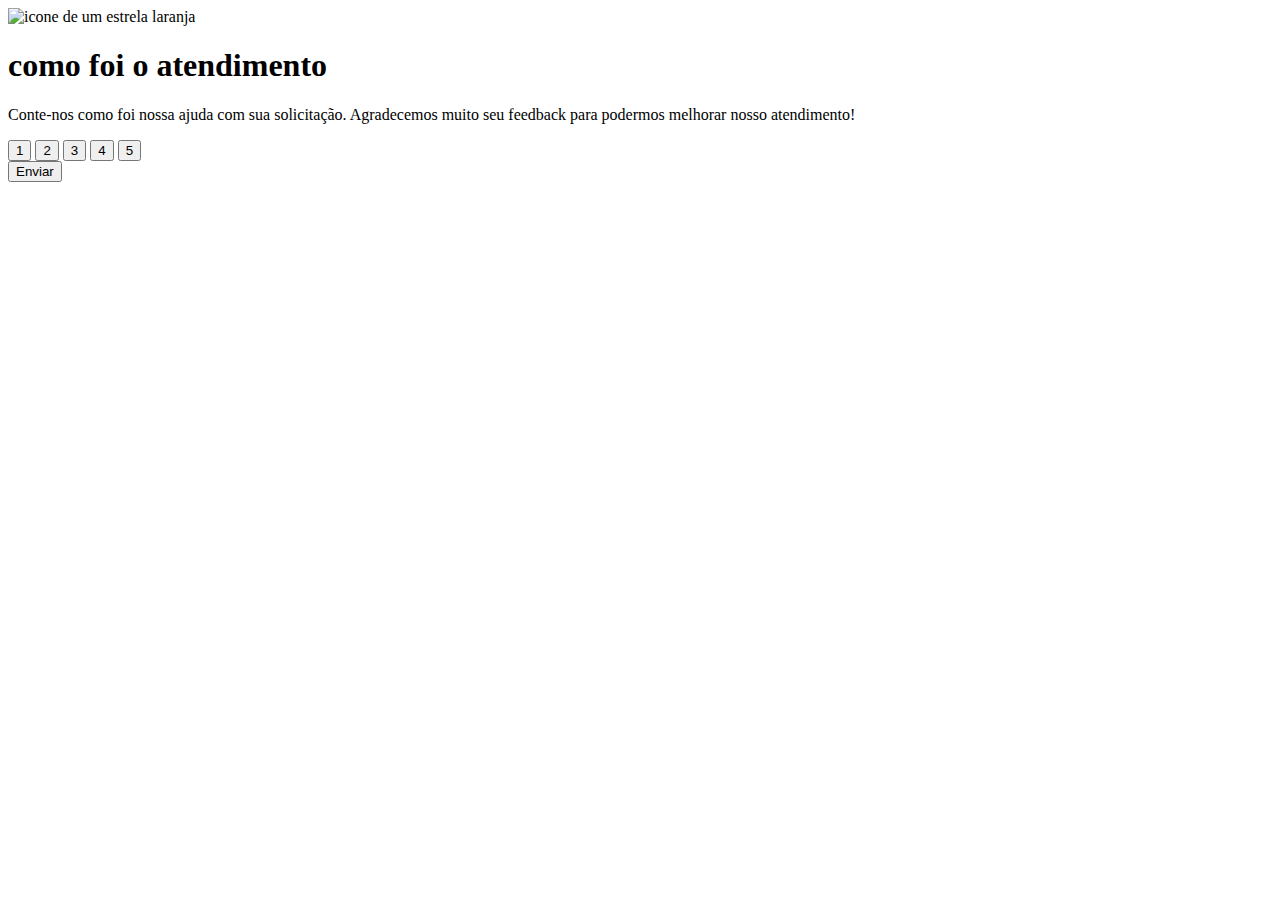
==== index.html @ 52875b89 "Terceiro commit do HTML" ====
<!DOCTYPE html>
<html lang="en">
<head>
    <meta charset="UTF-8">
    <meta name="viewport" content="width=device-width, initial-scale=1.0">
    <title>Document</title>
</head>
<body>
    <div class="card">
        <div class="Estrela">
            <img src="./images/icon-star.svg" alt="icone de um estrela laranja">
        </div>

        <h1>como foi o atendimento </h1>

        <p>Conte-nos como foi nossa ajuda com sua solicitação. Agradecemos muito seu feedback para 
            podermos melhorar nosso atendimento!</p>

            <div class="notas">
                <button>1</button>
                <button>2</button>
                <button>3</button>
                <button>4</button>
                <button>5</button>
            </div>

            <button>Enviar </button>
    </div>
</body>
</html>
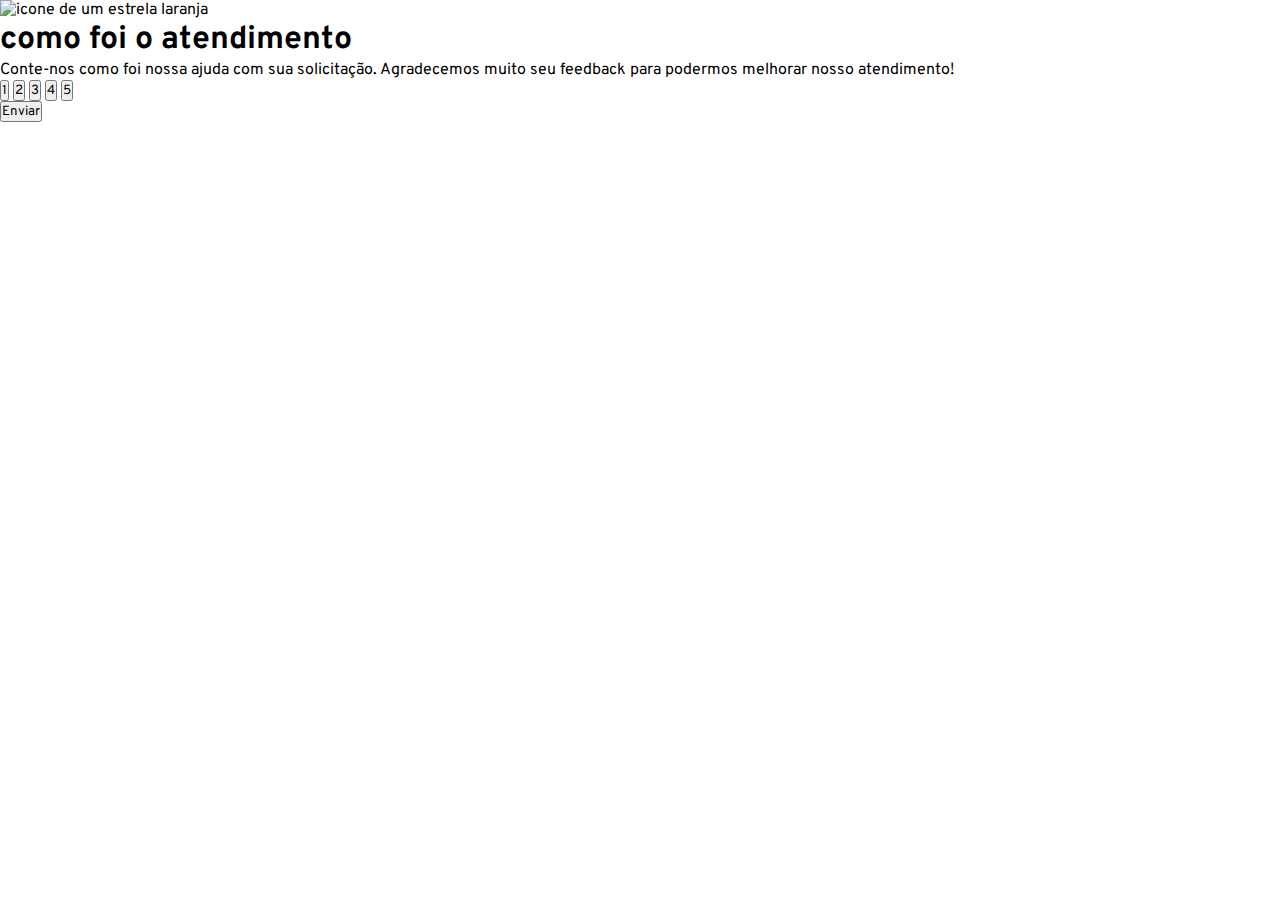
==== commit 136c54e3: "Quarto commit do HTML e prmeiro commit do CSS" ====
--- a/index.html
+++ b/index.html
@@ -3,7 +3,11 @@
 <head>
     <meta charset="UTF-8">
     <meta name="viewport" content="width=device-width, initial-scale=1.0">
-    <title>Document</title>
+    <link rel="stylesheet" href="style.css">
+    <link rel="preconnect" href="https://fonts.googleapis.com">
+    <link rel="preconnect" href="https://fonts.gstatic.com" crossorigin>
+    <link href="https://fonts.googleapis.com/css2?family=Overpass:ital,wght@0,100..900;1,100..900&display=swap" rel="stylesheet">
+    <title>feedback</title>
 </head>
 <body>
     <div class="card">
--- a/style.css
+++ b/style.css
@@ -0,0 +1,6 @@
+* {
+    margin: 0;
+    padding: 0;
+    box-sizing: border-box;
+    font-family: "Overpass", sans-serif;
+}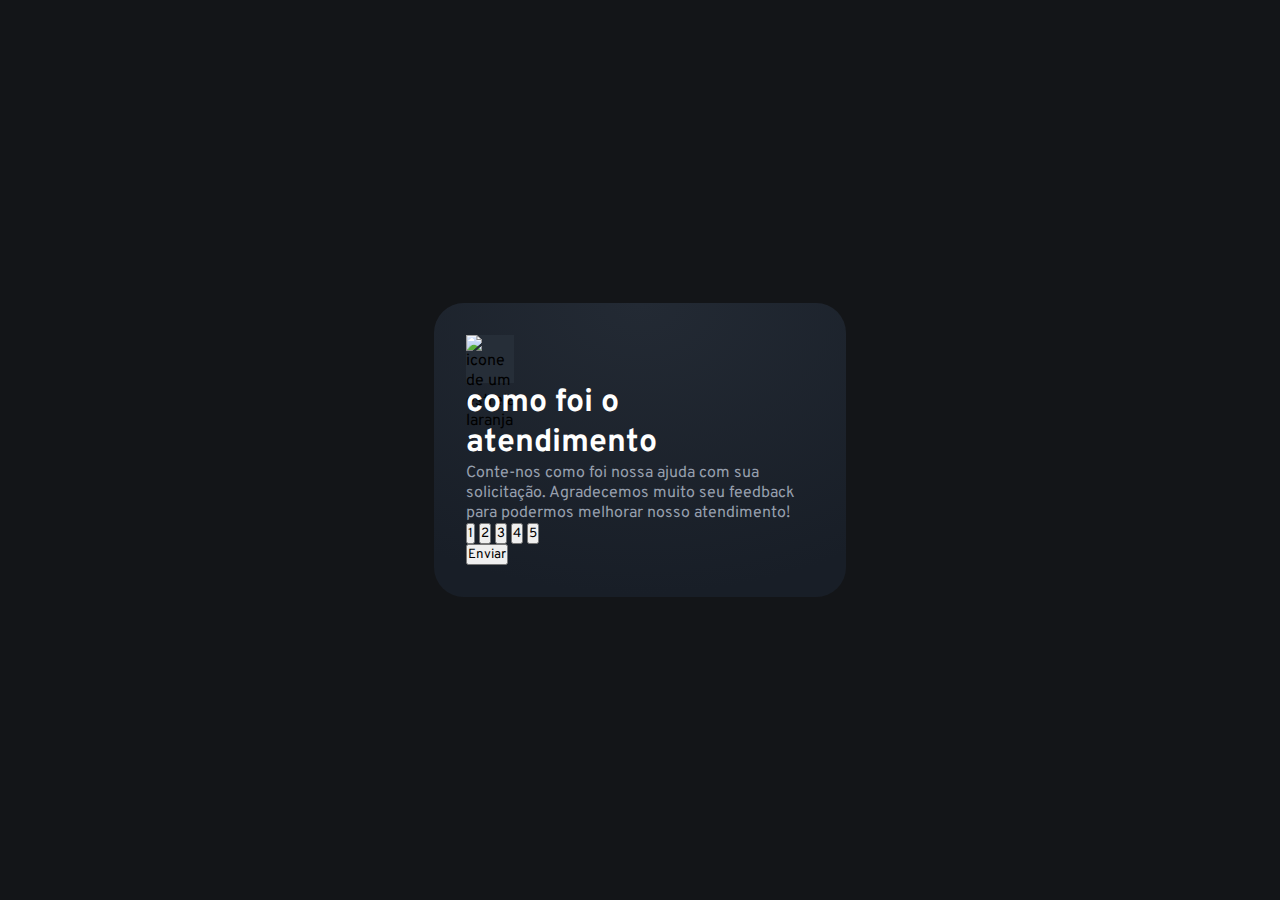
==== commit 433e4913: "terceiro commit do CSS" ====
--- a/index.html
+++ b/index.html
@@ -11,7 +11,7 @@
 </head>
 <body>
     <div class="card">
-        <div class="Estrela">
+        <div class="estrela">
             <img src="./images/icon-star.svg" alt="icone de um estrela laranja">
         </div>
 
--- a/style.css
+++ b/style.css
@@ -3,4 +3,44 @@
     padding: 0;
     box-sizing: border-box;
     font-family: "Overpass", sans-serif;
+}
+
+:root {
+    --dark-blue:#262E38;
+    --light-grey:#969FAD;
+    --medium-grey: #7C8798;
+    --orange: #FC7614;
+    --white: #FFF;
+    --very-dark-blue: #131518;
+    --black-gradient: radial-gradient(98.96% 98.96% at 50% 0%, #232A34 0%, #181E27 100%);
+}
+ 
+body {
+    background-color: var(--very-dark-blue);
+    height: 100svh;
+
+    display: flex;
+    justify-content: center;
+    align-items: center;
+}
+
+.card {
+    background: var(--black-gradient);
+    max-width: 412px;
+    padding: 32px;
+    border-radius: 30px;
+}
+
+.card h1 {
+    color: var(--white);
+}
+
+.card p {
+    color: var(--light-grey);
+}
+
+.estrela {
+    background-color: var(--dark-blue);
+    width: 48px;
+    height: 48px;
 }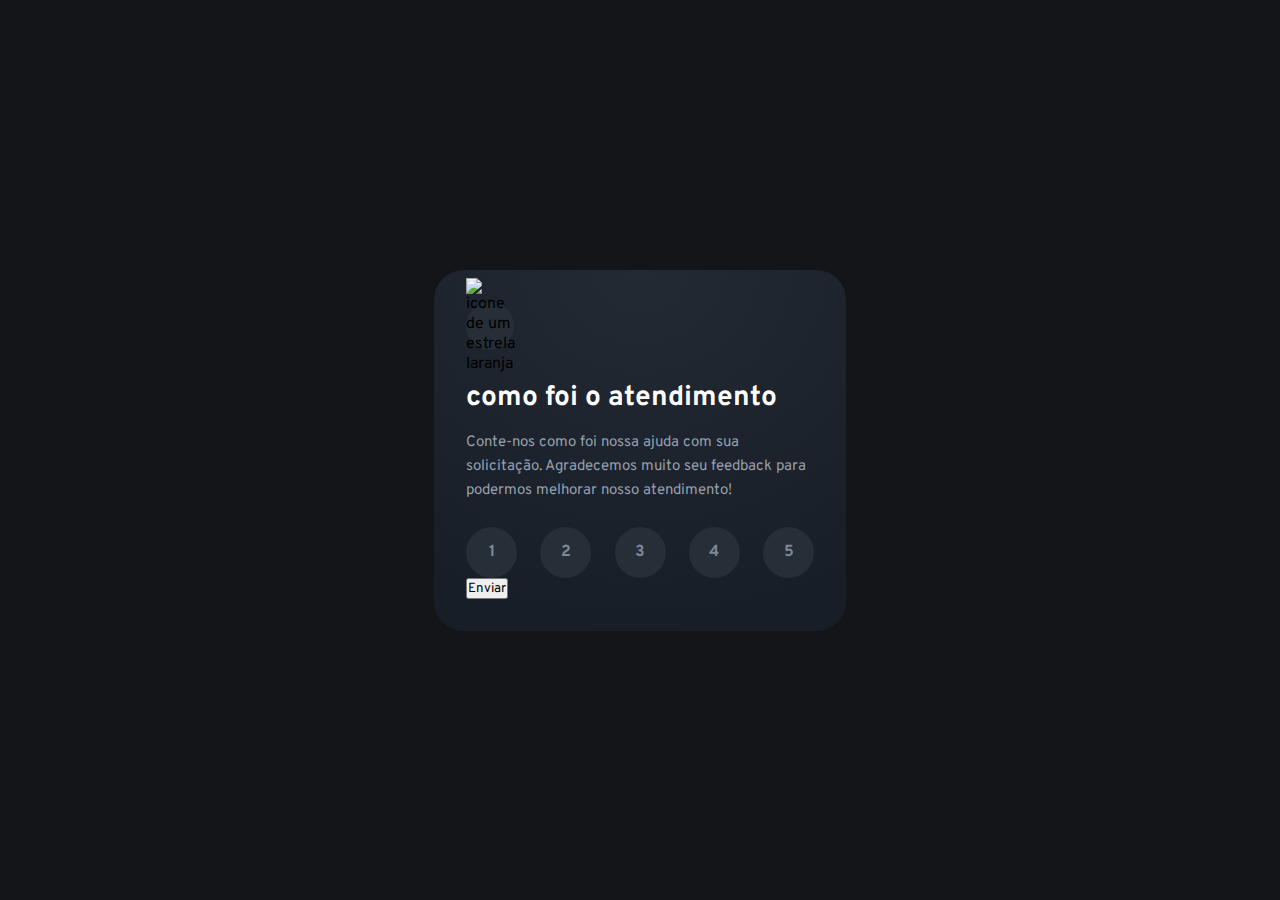
==== commit 9324cf7b: "quinto commit do CSS" ====
--- a/index.html
+++ b/index.html
@@ -20,7 +20,7 @@
         <p>Conte-nos como foi nossa ajuda com sua solicitação. Agradecemos muito seu feedback para 
             podermos melhorar nosso atendimento!</p>
 
-            <div class="notas">
+            <div class="botoes">
                 <button>1</button>
                 <button>2</button>
                 <button>3</button>
--- a/style.css
+++ b/style.css
@@ -3,6 +3,7 @@
     padding: 0;
     box-sizing: border-box;
     font-family: "Overpass", sans-serif;
+    -webkit-font-smoothing: antialiased;
 }
 
 :root {
@@ -31,16 +32,50 @@
     border-radius: 30px;
 }
 
+.estrela {
+    background-color: var(--dark-blue);
+    width: 48px;
+    height: 48px;
+
+    display: flex;
+    justify-content: center;
+    align-items: center;
+
+    border-radius: 50%;
+
+    margin-bottom: 30px;
+}
+
 .card h1 {
     color: var(--white);
+    font-size: 28px;
+    margin-bottom: 15px;
 }
 
 .card p {
     color: var(--light-grey);
+    font-size: 15px;
+    line-height: 24px;
+    margin-bottom: 24px;
 }
 
-.estrela {
+.botoes {
+    display: flex;
+    justify-content: space-between;
+}
+
+.botoes button {
+    width: 51px;
+    height: 51px;
+    font-size: 16px;
+    font-weight: 700;
+    line-height: 24px;
+    border-radius: 50%;
+    border: none;
+    color: var(--medium-grey);
     background-color: var(--dark-blue);
-    width: 48px;
-    height: 48px;
+}
+
+.botoes button:hover {
+    
 }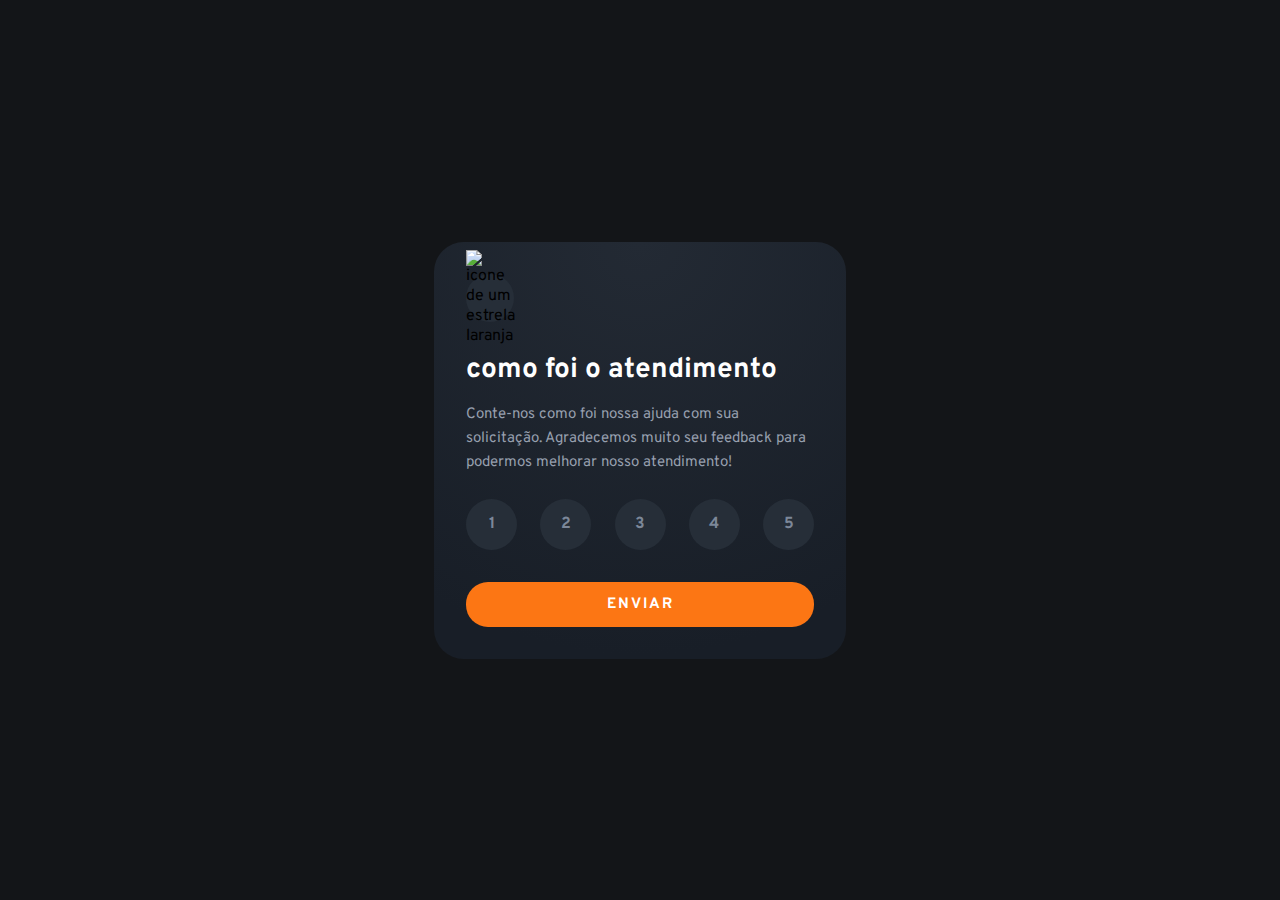
==== commit 27d3b2ab: "quinto commit do HTML e setimo commit do CSS" ====
--- a/index.html
+++ b/index.html
@@ -28,7 +28,7 @@
                 <button>5</button>
             </div>
 
-            <button>Enviar </button>
+            <a href="">Enviar</a>
     </div>
 </body>
 </html>--- a/style.css
+++ b/style.css
@@ -62,6 +62,7 @@
 .botoes {
     display: flex;
     justify-content: space-between;
+    margin-bottom: 32px;
 }
 
 .botoes button {
@@ -74,8 +75,42 @@
     border: none;
     color: var(--medium-grey);
     background-color: var(--dark-blue);
+
+    transition: all ease-in-out 0.3s;
 }
 
 .botoes button:hover {
-    
+    color: var(--white);
+    background-color: var(--orange);
+    cursor: pointer;
+}
+
+.botoes button:focus {
+    color: var(--white);
+    background-color: var(--light-grey);
+}
+
+.card > a {
+    display: block;
+    width: 100%;
+    padding: 13px;
+    background-color: var(--orange);
+    border: none;
+    border-radius: 22px;
+
+    font-size: 15px;
+    font-weight: 700;
+    text-transform: uppercase;
+    letter-spacing: 2px;
+    color: var(--white);
+    text-align: center;
+    text-decoration: none;
+
+    transition: all ease-in-out 0.3s;
+}
+
+.card > a:hover {
+    color: var(--orange);
+    background-color: var(--white);
+    cursor: pointer;
 }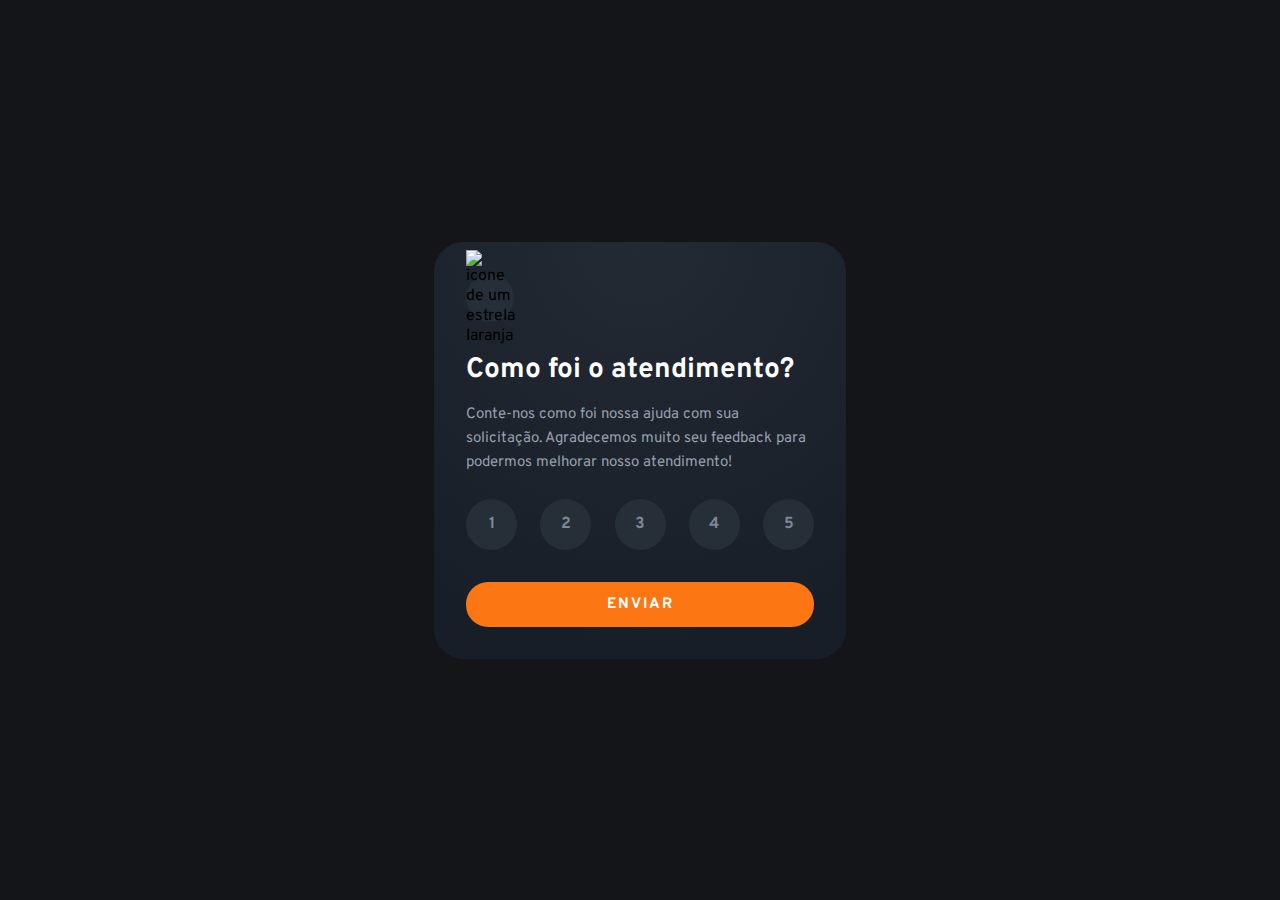
==== commit d0032af6: "finalizado o projeto" ====
--- a/index.html
+++ b/index.html
@@ -4,6 +4,7 @@
     <meta charset="UTF-8">
     <meta name="viewport" content="width=device-width, initial-scale=1.0">
     <link rel="stylesheet" href="style.css">
+    <script src="./script.js"defer></script>
     <link rel="preconnect" href="https://fonts.googleapis.com">
     <link rel="preconnect" href="https://fonts.gstatic.com" crossorigin>
     <link href="https://fonts.googleapis.com/css2?family=Overpass:ital,wght@0,100..900;1,100..900&display=swap" rel="stylesheet">
@@ -15,7 +16,7 @@
             <img src="./images/icon-star.svg" alt="icone de um estrela laranja">
         </div>
 
-        <h1>como foi o atendimento </h1>
+        <h1>Como foi o atendimento? </h1>
 
         <p>Conte-nos como foi nossa ajuda com sua solicitação. Agradecemos muito seu feedback para 
             podermos melhorar nosso atendimento!</p>
@@ -28,7 +29,7 @@
                 <button>5</button>
             </div>
 
-            <a href="">Enviar</a>
+            <a href="pages/agradecimento.html">Enviar</a>
     </div>
 </body>
 </html>